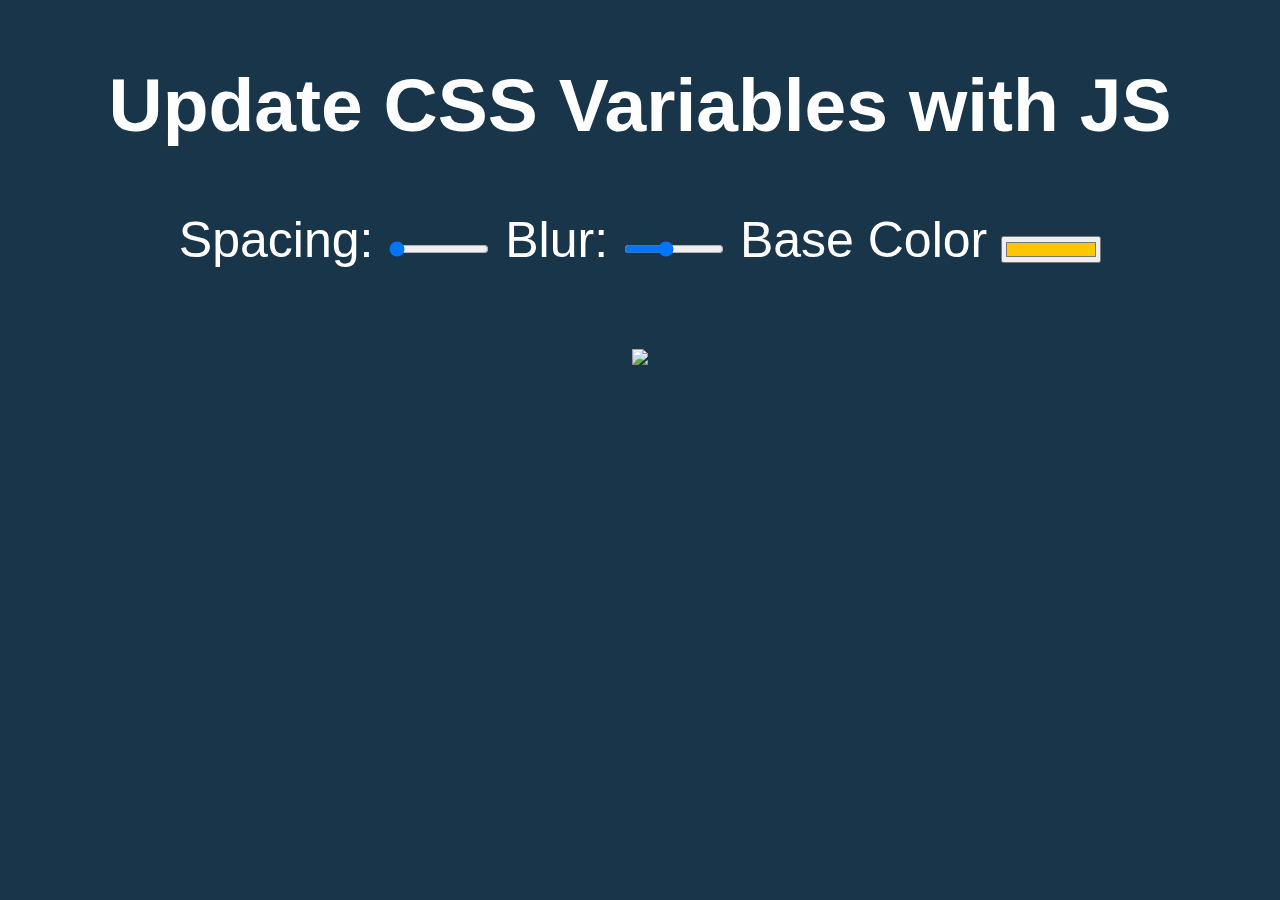
==== 03 - CSS Variables/index.html @ 87a514e9 "Add initial source code for project 2 and 3" ====
<!DOCTYPE html>
<html lang="en">
<head>
  <meta charset="UTF-8">
  <title>Scoped CSS Variables and JS</title>
</head>
<body>
  <h2>Update CSS Variables with <span class='hl'>JS</span></h2>

  <div class="controls">
    <label for="spacing">Spacing:</label>
    <input id="spacing" type="range" name="spacing" min="10" max="200" value="10" data-sizing="px">

    <label for="blur">Blur:</label>
    <input id="blur" type="range" name="blur" min="0" max="25" value="10" data-sizing="px">

    <label for="base">Base Color</label>
    <input id="base" type="color" name="base" value="#ffc600">
  </div>

  <img src="https://source.unsplash.com/7bwQXzbF6KE/800x500">

  <style>

    /*
      misc styles, nothing to do with CSS variables
    */

    body {
      text-align: center;
      background: #193549;
      color: white;
      font-family: 'helvetica neue', sans-serif;
      font-weight: 100;
      font-size: 50px;
    }

    .controls {
      margin-bottom: 50px;
    }

    input {
      width:100px;
    }
  </style>

  <script>
  </script>

</body>
</html>
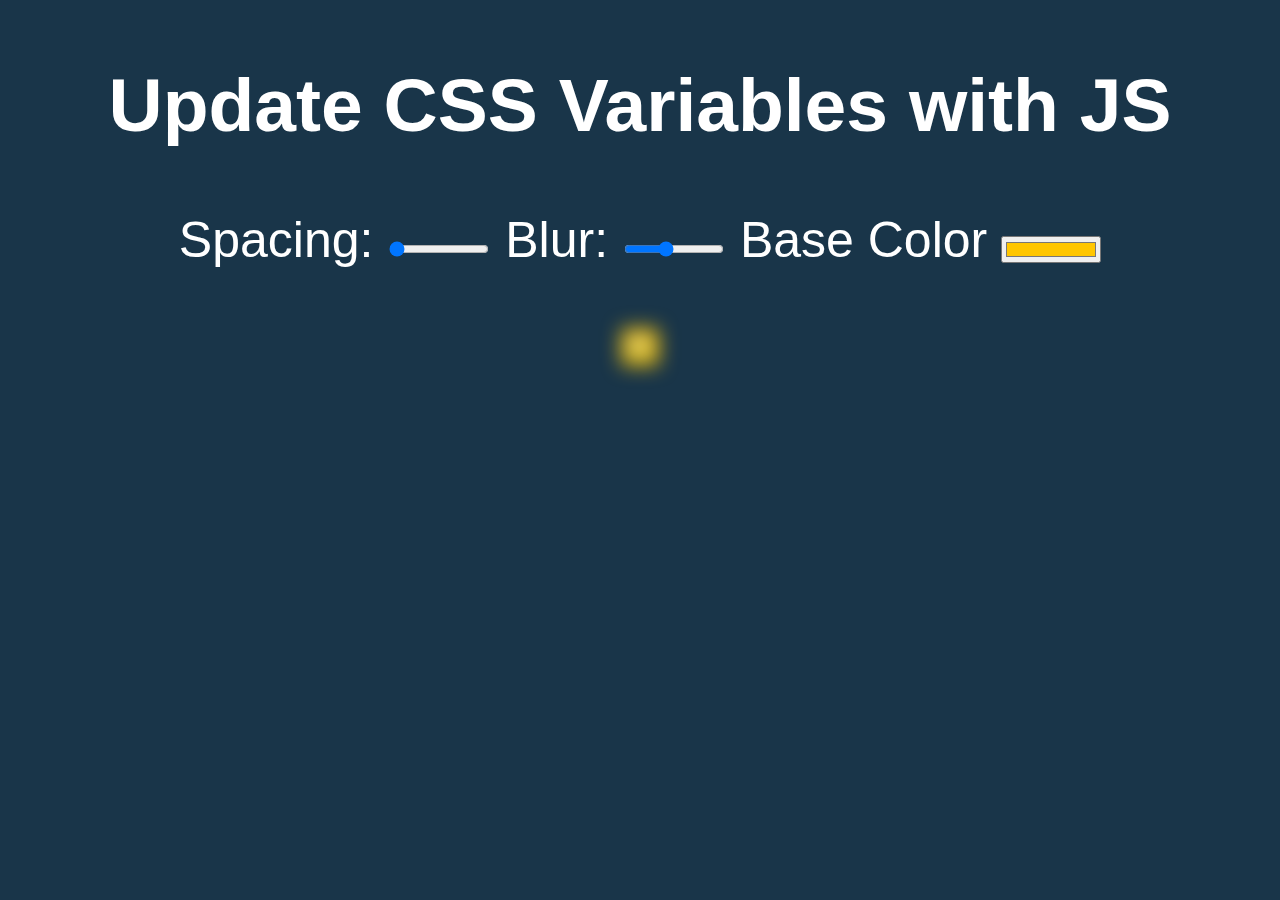
==== commit a6887796: "updated README.md and started working on project 3" ====
--- a/03 - CSS Variables/index.html
+++ b/03 - CSS Variables/index.html
@@ -1,51 +1,67 @@
 <!DOCTYPE html>
 <html lang="en">
-<head>
-  <meta charset="UTF-8">
-  <title>Scoped CSS Variables and JS</title>
-</head>
-<body>
-  <h2>Update CSS Variables with <span class='hl'>JS</span></h2>
+    <head>
+        <meta charset="UTF-8">
+        <title>Scoped CSS Variables and JS</title>
+    </head>
+    <body>
+        <h2>Update CSS Variables with
+            <span class="hl">JS</span></h2>
 
-  <div class="controls">
-    <label for="spacing">Spacing:</label>
-    <input id="spacing" type="range" name="spacing" min="10" max="200" value="10" data-sizing="px">
+        <div class="controls">
+            <label for="spacing">Spacing:</label>
+            <input id="spacing" type="range" name="spacing" min="10" max="200" value="10" data-sizing="px">
 
-    <label for="blur">Blur:</label>
-    <input id="blur" type="range" name="blur" min="0" max="25" value="10" data-sizing="px">
+            <label for="blur">Blur:</label>
+            <input id="blur" type="range" name="blur" min="0" max="25" value="10" data-sizing="px">
 
-    <label for="base">Base Color</label>
-    <input id="base" type="color" name="base" value="#ffc600">
-  </div>
+            <label for="base">Base Color</label>
+            <input id="base" type="color" name="base" value="#ffc600">
+        </div>
 
-  <img src="https://source.unsplash.com/7bwQXzbF6KE/800x500">
+        <img src="https://source.unsplash.com/7bwQXzbF6KE/800x500">
 
-  <style>
+        <style>
+            :root {
+                --base: #ffc600;
+                --spacing: 10px;
+                --blur: 10px;
+            }
+            img {
+                padding: var(--spacing);
+                background: var(--base);
+                filter: blur(var(--blur));
+            }
+            .h1 {
+                color: var(--base);
+            }
+            /*Predefined styles*/
+            body {
+                text-align: center;
+                background: #193549;
+                color: white;
+                font-family: 'helvetica neue', sans-serif;
+                font-weight: 100;
+                font-size: 50px;
+            }
+            .controls {
+                margin-bottom: 50px;
+            }
+            input {
+                width: 100px;
+            }
+        </style>
 
-    /*
-      misc styles, nothing to do with CSS variables
-    */
+        <script>
+            const inputs = document.querySelectorAll('.controls input');
+            function update() {
+                console.log(this.value);
+                console.log(this.id)
+            }
 
-    body {
-      text-align: center;
-      background: #193549;
-      color: white;
-      font-family: 'helvetica neue', sans-serif;
-      font-weight: 100;
-      font-size: 50px;
-    }
+            inputs.forEach(input => input.addEventListener('change', update));
+            inputs.forEach(input => input.addEventListener('mousemove', update));
+        </script>
 
-    .controls {
-      margin-bottom: 50px;
-    }
-
-    input {
-      width:100px;
-    }
-  </style>
-
-  <script>
-  </script>
-
-</body>
-</html>
+    </body>
+</html>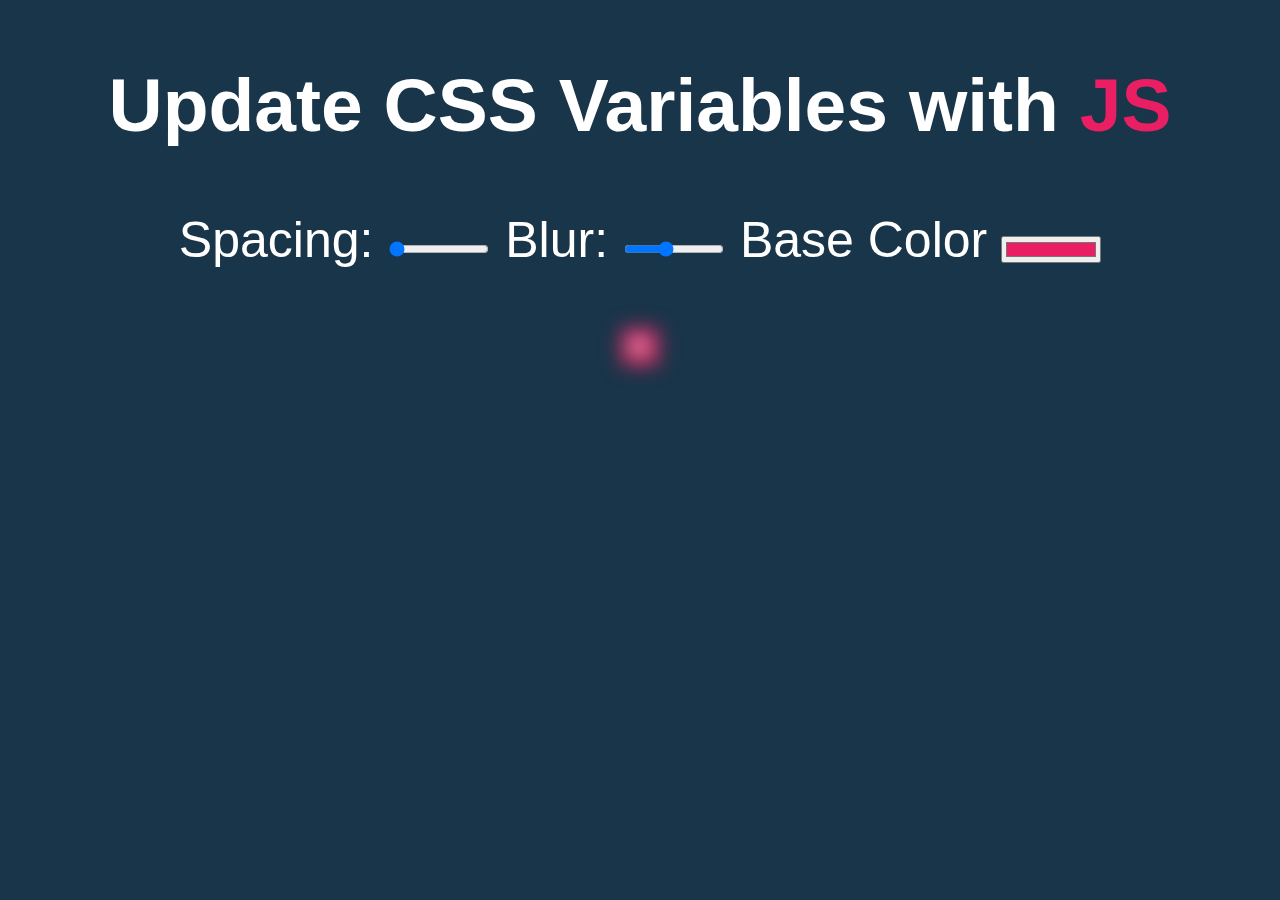
==== commit 33a35210: "Finished project 3 w/ custom styling" ====
--- a/03 - CSS Variables/index.html
+++ b/03 - CSS Variables/index.html
@@ -16,14 +16,14 @@
             <input id="blur" type="range" name="blur" min="0" max="25" value="10" data-sizing="px">
 
             <label for="base">Base Color</label>
-            <input id="base" type="color" name="base" value="#ffc600">
+            <input id="base" type="color" name="base" value="#E91E63">
         </div>
 
-        <img src="https://source.unsplash.com/7bwQXzbF6KE/800x500">
+        <img src="https://picsum.photos/g/800/500/?random">
 
         <style>
             :root {
-                --base: #ffc600;
+                --base: #E91E63;
                 --spacing: 10px;
                 --blur: 10px;
             }
@@ -32,7 +32,7 @@
                 background: var(--base);
                 filter: blur(var(--blur));
             }
-            .h1 {
+            .hl {
                 color: var(--base);
             }
             /*Predefined styles*/
@@ -55,8 +55,8 @@
         <script>
             const inputs = document.querySelectorAll('.controls input');
             function update() {
-                console.log(this.value);
-                console.log(this.id)
+                const suffix = this.dataset.sizing || '';
+                document.documentElement.style.setProperty(`--${this.name}`, this.value + suffix);
             }
 
             inputs.forEach(input => input.addEventListener('change', update));
